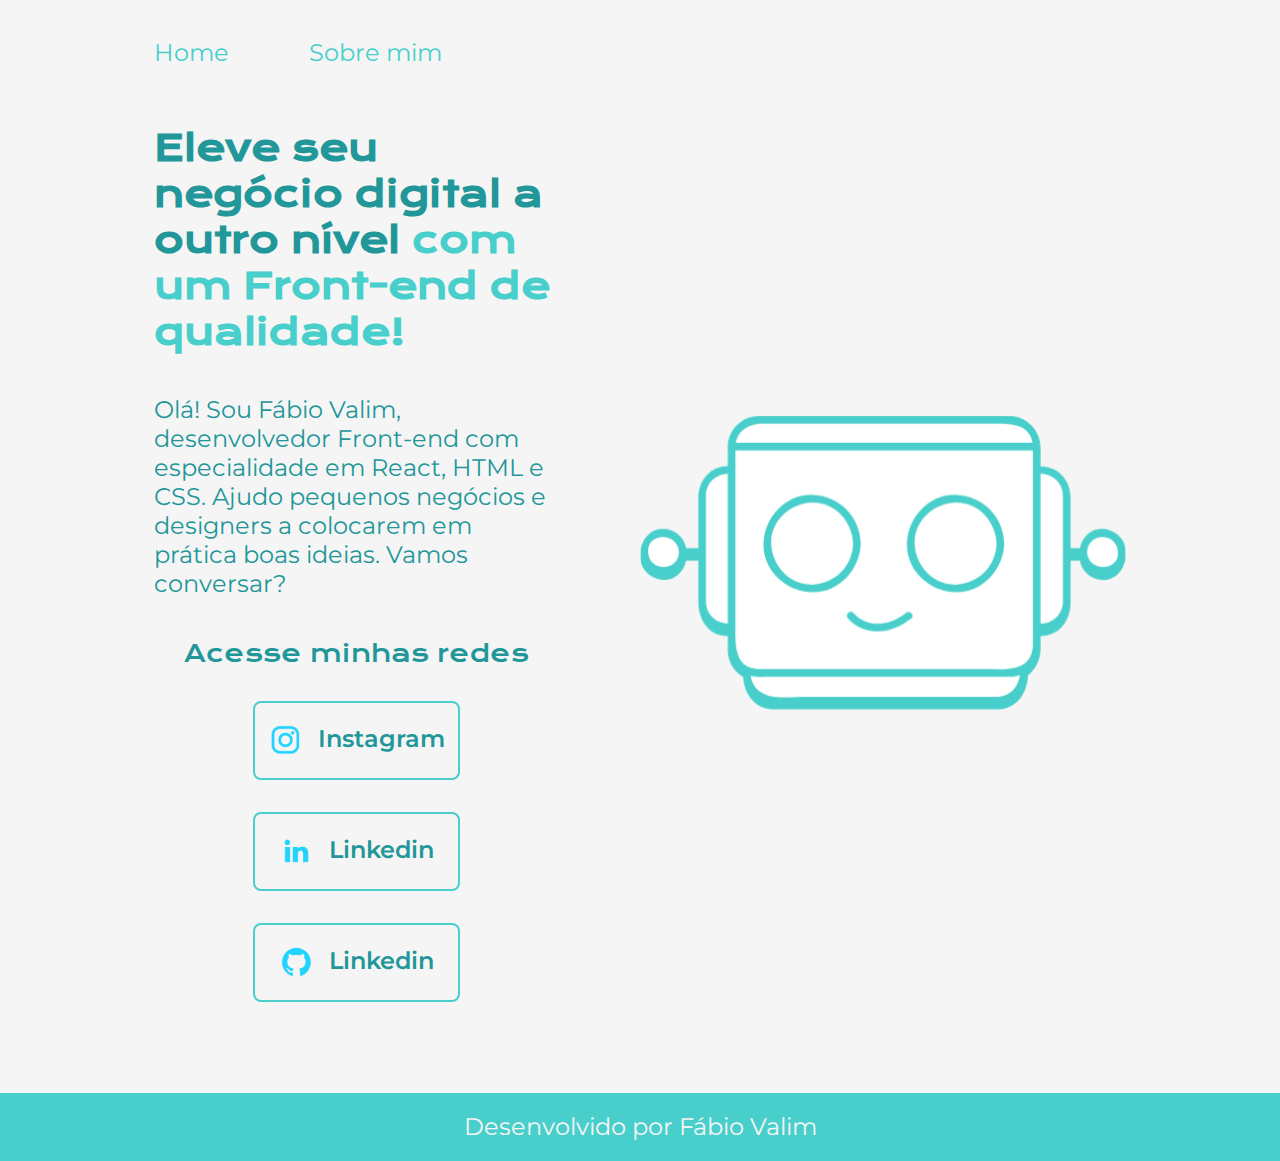
==== Index.html @ e3bdd1aa "Add files via upload" ====
<!DOCTYPE html>
<html lang="pt-br">
<head>
    <meta charset="UTF-8">
    <meta name="viewport" content="width=device-width, initial-scale=1.0">
    <link rel="stylesheet" href="./styles/style.css">
    <title>Portfólio</title>
</head>
<body>
    <header class="cabecalho">
        <nav class="cabecalho__nav">
            <a class="cabecalho__nav__botoes" href="Index.html">Home</a>
            <a class="cabecalho__nav__botoes" href ="About.html">Sobre mim</a>
        </nav>
    </header>
    <main class="apresentacao">
        <section class="apresentacao__bloco1">
            <h1 class="apresentacao__bloco1__titulo">Eleve seu negócio digital a outro nível <strong class="negrito_tituolo1">com um Front-end de qualidade!</strong></h1>
            <p class="apresentacao__bloco1__paragrafo">Olá! Sou Fábio Valim, desenvolvedor Front-end com especialidade em React, HTML e CSS. Ajudo pequenos negócios e designers a colocarem em prática boas ideias. Vamos conversar?</p>
            <div class="apresentacao__links" >
                <h2 class="apresentacao__links__paragrafo">Acesse minhas redes</h2>
                <a class="apresentacao__links__link" href="https://www.instagram.com/fabio_antony_/">
                    <img class="apresentacao__links__link__image" src="/assets/instagram.png" alt="Instagram Imagem">
                    Instagram
                </a>
                <a class="apresentacao__links__link" href="www.linkedin.com/in/fábio-antony-valim-de-oliveira-5180122b0">
                    <img class="apresentacao__links__link__image" src="/assets/linkedin.png" alt="Linkedin Imagem">
                    Linkedin
                </a>
                <a class="apresentacao__links__link" href="https://github.com/FabioFunction/">
                    <img class="apresentacao__links__link__image" src="/assets/github.png" alt="GitHub Imagem">
                    Linkedin
                </a>
            </div>
        </section>
        <img class="apresentacao__imagem" src="/assets/robo.png" alt=" rpogramadora">        
    </main>
    <footer class="rodape">
        <section class="rodape__conteudo">
            <p class="rodape__conteudo__paragrafo">Desenvolvido por Fábio Valim</p>
        </section>    
    </footer>
</body>
</html>
---- styles/style.css ----
@import url('https://fonts.googleapis.com/css2?family=Krona+One&family=Montserrat:ital,wght@0,100..900;1,100..900&display=swap');

:root{
    --cor-primaria:#F5F5F5;
    --cor-secundaria:#229799;
    --cor-tercearia: #48CFCB;
    --cor-hover:#424242;

    --font-primaria: "Krona One", sans-serif;
    --font-secundaria: "Montserrat", sans-serif;
    --fontsize-primaria:2.25rem ;
    --fontsize-secundaria:1.5rem;

    --fontsize-reduzido-primario:1.75rem;
    --fontsize-reduzido-secundario:1.10rem;

}


*{
 margin: 0px;
 padding: 0px;   
}

body{
    background-color:var(--cor-primaria) ;
    color:var(--cor-secundaria);
    box-sizing: border-box;
    /* height: 100vh; */
}

.cabecalho{
    background-color: var(--cor-primaria);
    padding:3% 12% 0.5% 12%;
}

.cabecalho__nav{
   display: flex;
   gap: 80px;
}
.cabecalho__nav__botoes{
    font-size: var(--fontsize-secundaria);
    font-family:var(--font-secundaria) ;
    text-decoration: none;
    color: var(--cor-tercearia) ;
}

.cabecalho__nav__botoes:hover{
    transition: 0.2s;
    font-size: var(--fontsize-secundaria);
    color:var(--cor-secundaria) ;
}

.apresentacao{
    display: flex;
    align-items: center;
    padding: 4% 12%;
    gap:80px
}

.apresentacao__bloco1{
    width: 50%;
    display: flex;
    flex-direction: column;
    gap: 40px;
}

.apresentacao__bloco1__titulo{
    font-size: var(--fontsize-primaria);
    font-family:var(--font-primaria) ;
}

.negrito_tituolo1{
    color: var(--cor-tercearia);

}

.apresentacao__bloco1__paragrafo{
    font-size: var(--fontsize-secundaria);
    font-family:var(--font-secundaria);
}
.apresentacao__links{
    display: flex;
    flex-direction: column;
    justify-content: space-between;
    align-items: center;
    gap: 32px;

}

.apresentacao__links__paragrafo{
    color: var(--cor-secundaria);
    font-size: var(--fontsize-secundaria);
    font-family:var(--font-primaria);
    font-weight: 400;
    
}

.apresentacao__links__link{
    display: flex;
    justify-content: center;
    gap: 16px;
    background-color: var(--cor-primaria);
    color: var(--cor-secundaria);
    width: 280px;
    padding: 21.5px 0;
    border-radius: 8px;
    border: solid, 2px,var(--cor-tercearia);
    text-align: center;
    font-size: var(--fontsize-secundaria);
    font-family:var(--font-secundaria);
    font-weight: 600;
    text-decoration: none;
    width: 50%;    
}
.apresentacao__links__link:hover{
    background-color: var(--cor-hover);
    transition: 0.5s;
    width: 260px;
}

.apresentacao__imagem{
    width: 50%;
}

.rodape{
    background-color: var(--cor-tercearia);
    box-sizing: border-box;
    padding: 1.5%;
    margin-top: 40px;
}

.rodape__conteudo{
    text-align: center;
}

.rodape__conteudo__paragrafo{
    font-family: var(--font-secundaria);
    font-size: var(--fontsize-secundaria);
    font-weight: 400;
    color: var(--cor-primaria);
}

/* css responsivo*/

@media(max-width:1200px){
   
    .cabecalho{
        padding:6% ;
    }
    
    .cabecalho__nav{
        justify-content: center;
    }

    .apresentacao{
        flex-direction: column-reverse;
        padding: 4% ;
    }

    .apresentacao__bloco1{
        width: auto;
    }  

    .apresentacao__bloco1__paragrafo{
        text-align: center;
    }

    .apresentacao__bloco1__titulo{
        text-align: center;
    }

    .apresentacao__links__paragrafo{
        text-align: center;
    }
}

@media(max-width:400px){
    .cabecalho{
        padding:6% ;
    }
    
    .cabecalho__nav{
        justify-content: center;
    }
    
    .cabecalho__nav__botoes{
        font-size: 1.10rem ;
    }

    .apresentacao{
        flex-direction: column-reverse;
        padding: 4% ;
        gap:30px
    }

    .apresentacao__bloco1{
        width: auto;
    }  

    .apresentacao__bloco1__paragrafo{
        text-align: center;
        font-size: var(--fontsize-reduzido-secundario);
    }

    .apresentacao__bloco1__titulo{
        text-align: center;
        font-size: var(--fontsize-reduzido-primario);
    }

    .apresentacao__links__paragrafo{
        text-align: center;
        font-size: var(--fontsize-reduzido-secundario);
    }

    .apresentacao__links__link{
        font-size: var(--fontsize-reduzido-secundario);
        align-items: center;
    }

    .rodape__conteudo__paragrafo{
        font-size: var(--fontsize-reduzido-secundario);
    }
    .apresentacao__links__link:hover{
        background-color: none;
        transition: none;
        width: none;
    }
}
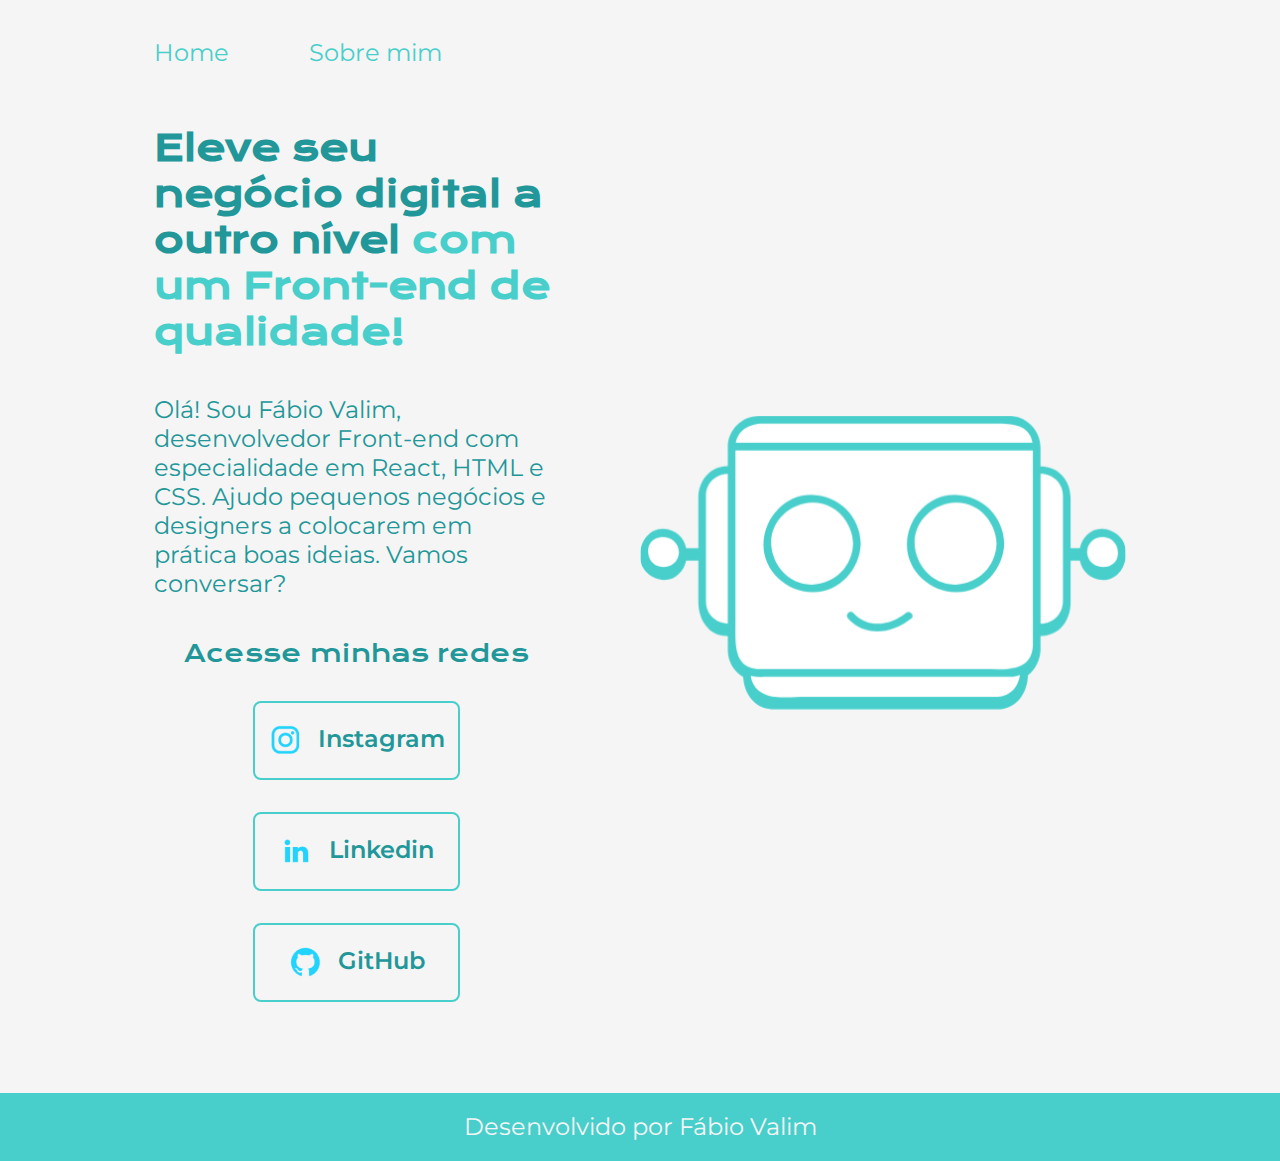
==== commit c8b6cce5: "Update Index.html" ====
--- a/Index.html
+++ b/Index.html
@@ -29,7 +29,7 @@
                 </a>
                 <a class="apresentacao__links__link" href="https://github.com/FabioFunction/">
                     <img class="apresentacao__links__link__image" src="/assets/github.png" alt="GitHub Imagem">
-                    Linkedin
+                    GitHub
                 </a>
             </div>
         </section>
@@ -41,4 +41,4 @@
         </section>    
     </footer>
 </body>
-</html>+</html>
